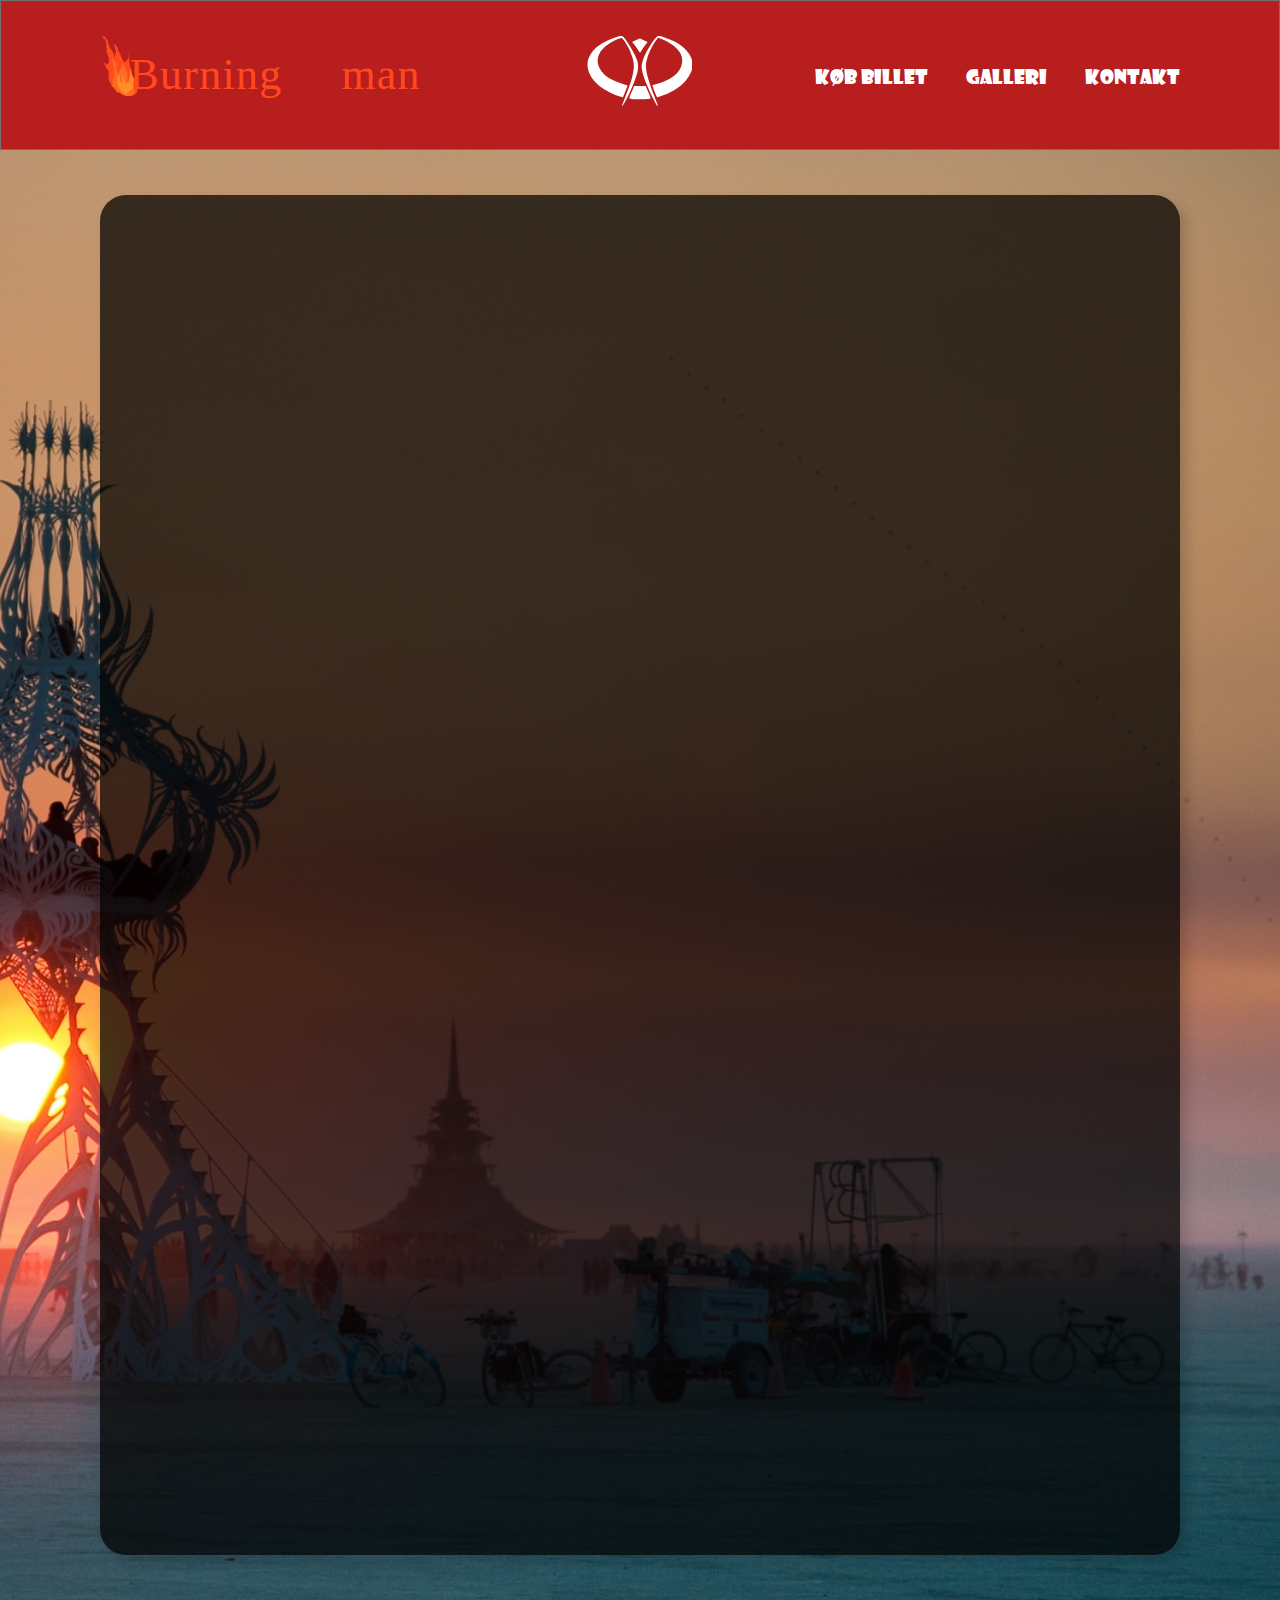
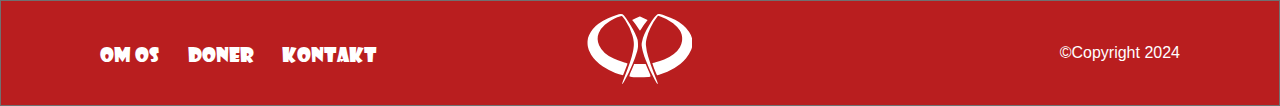
==== billet.html @ eccff58e "hello" ====
<!DOCTYPE html>
<html lang="da">
  <head>
    <meta charset="UTF-8" />
    <meta name="viewport" content="width=device-width, initial-scale=1.0" />
    <link rel="stylesheet" href="/assets/css/billet.css" />
    <title>Forside</title>
  </head>
  <body>
    <section id="nav">
      <nav>
        <a href="/"><img src="/assets/img/logo.svg" alt="Logo"></a>
        <a href="/" class="burning-logo"><img src="/assets/img/Burning-logo.svg" alt="Burning Logo"></a>
        <ul>
          <li><a href="#">KØB BILLET</a></li>
          <li><a href="/galleri.html">GALLERI</a></li>
          <li><a href="/kontakt.html">KONTAKT</a></li>
        </ul>
      </nav>
    </section>

    <section id="indhold">
      <section class="container">

      </section>
    </section>


    <section id="footer">
      <footer>
        <ul>
          <li><a href="#footer">OM OS</a></li>
          <li><a href="#footer">DONER</a></li>
          <li><a href="/kontakt.html">KONTAKT</a></li>
        </ul>
        <a href="/" class="burning-logo"><img src="/assets/img/Burning-logo.svg" alt="Burning Logo"></a>
        <p>©Copyright 2024</p>
      </footer>
    </section>

  </body>
</html>
---- assets/css/billet.css ----
@import url("/assets/css/nav-footer.css");

#indhold{
    background-image: url("/assets/img/billet-background.jpg");
  }
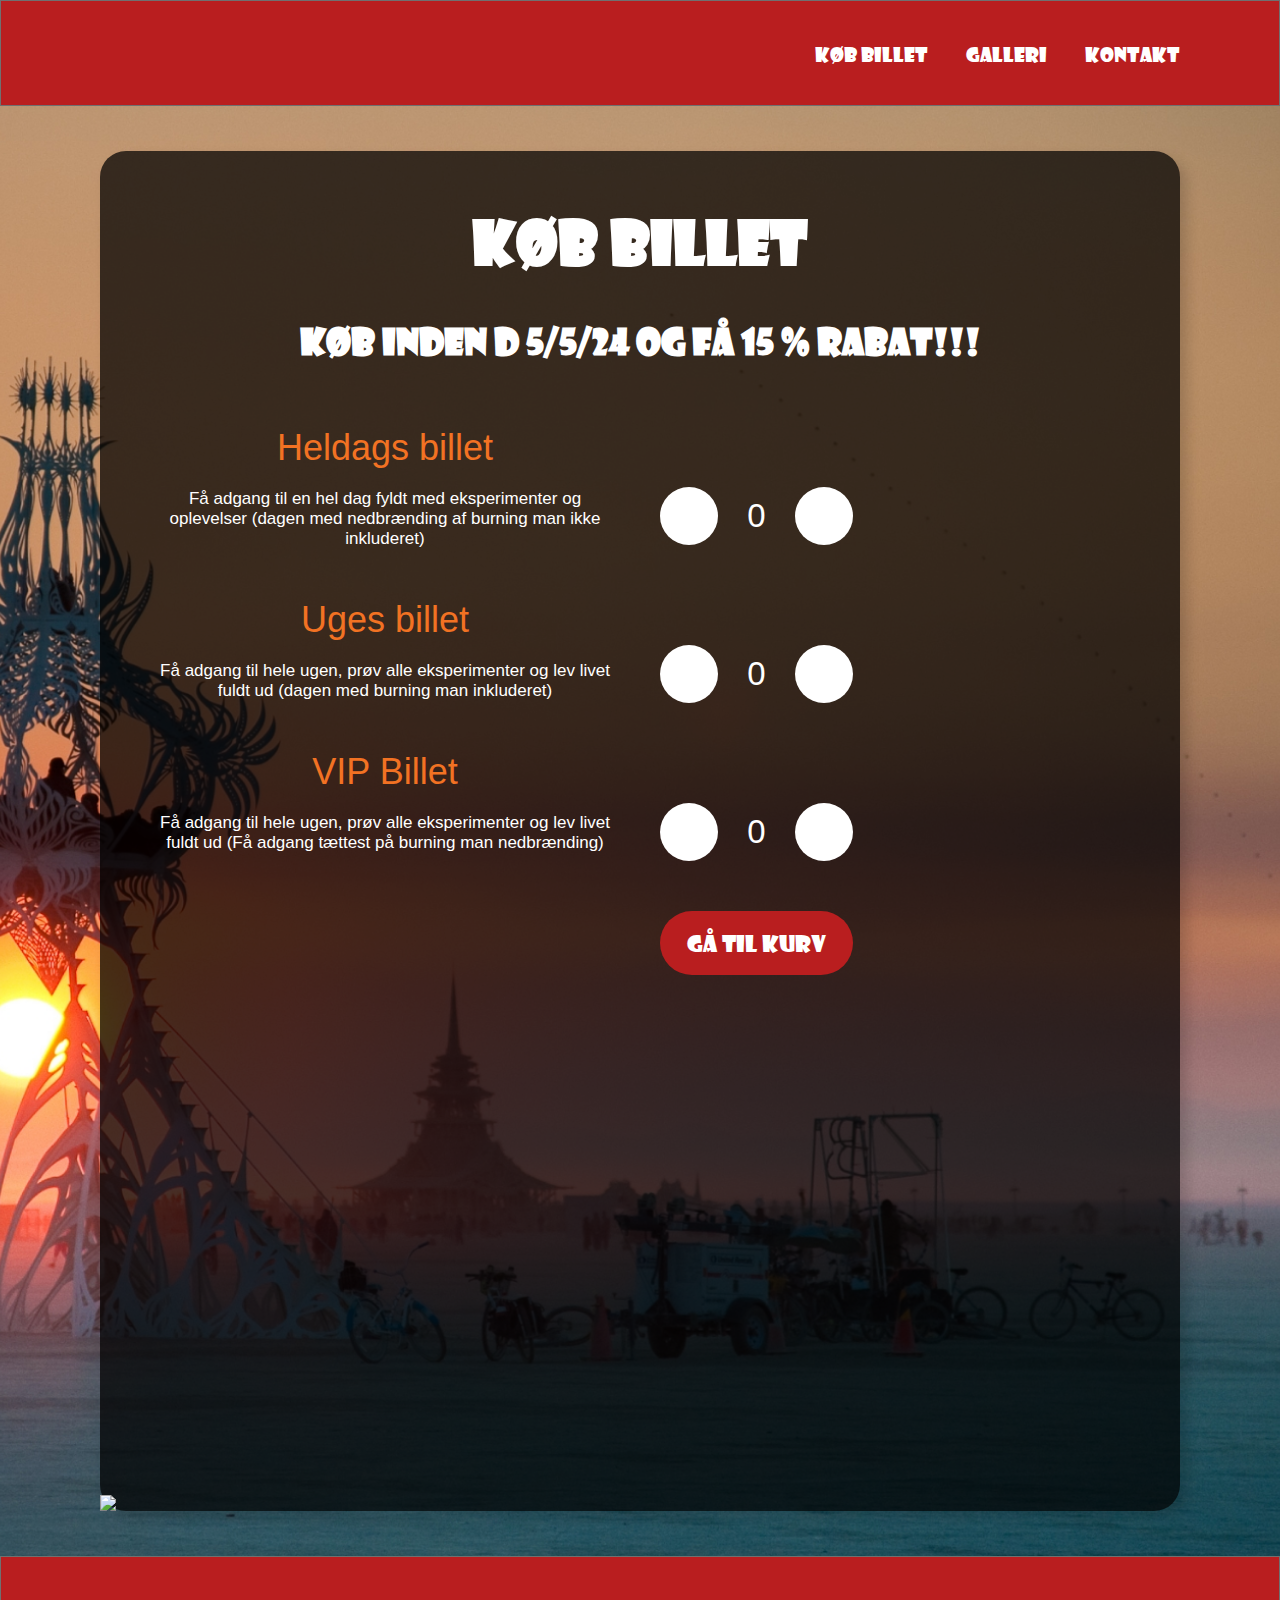
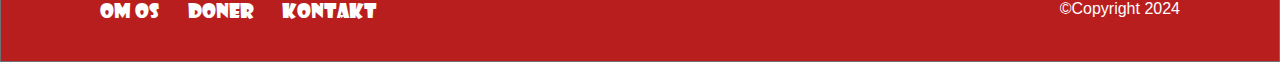
==== commit 44dc7391: "billet done" ====
--- a/billet.html
+++ b/billet.html
@@ -5,6 +5,8 @@
     <meta name="viewport" content="width=device-width, initial-scale=1.0" />
     <link rel="stylesheet" href="/assets/css/billet.css" />
     <title>Forside</title>
+    <link rel="stylesheet" href="https://cdnjs.cloudflare.com/ajax/libs/font-awesome/6.5.2/css/all.min.css" integrity="sha512-SnH5WK+bZxgPHs44uWIX+LLJAJ9/2PkPKZ5QiAj6Ta86w+fsb2TkcmfRyVX3pBnMFcV7oQPJkl9QevSCWr3W6A==" crossorigin="anonymous" referrerpolicy="no-referrer" />
+    <script src="/assets/js/billet.js" defer></script>
   </head>
   <body>
     <section id="nav">
@@ -21,7 +23,47 @@
 
     <section id="indhold">
       <section class="container">
+        <h1>Køb Billet</h1>
+        <h2>KØB INDEN D 5/5/24 OG FÅ 15 % RABAT!!!</h2>
+        <main>
+          <article class="info">
+          
+          <h3>Heldags billet</h3>
+          <p>Få adgang til en hel dag fyldt med eksperimenter og oplevelser 
+            (dagen med nedbrænding af burning man ikke inkluderet)</p>
 
+          <h3>Uges billet</h3>
+          <p>Få adgang til hele ugen, prøv alle eksperimenter og lev livet fuldt 
+            ud (dagen med burning man inkluderet)</p>
+
+          <h3>VIP Billet</h3>
+          <p>Få adgang til hele ugen, prøv alle eksperimenter og lev livet fuldt 
+            ud (Få adgang tættest på burning man nedbrænding)</p>
+        </article>
+
+        <article class="antal">
+          <ul class="heldags">
+            <li class="minus"><i class="fa-solid fa-minus"></i></li>
+            <li><p>0</p></li>
+            <li class="plus"><i class="fa-solid fa-plus"></i></li>
+          </ul>
+
+          <ul class="uge">
+            <li class="minus"><i class="fa-solid fa-minus"></i></li>
+            <li><p>0</p></li>
+            <li class="plus"><i class="fa-solid fa-plus"></i></li>
+          </ul>
+
+          <ul class="vip">
+            <li class="minus"><i class="fa-solid fa-minus"></i></li>
+            <li><p>0</p></li>
+            <li class="plus"><i class="fa-solid fa-plus"></i></li>
+          </ul>
+
+          <a href="#" class="btn">GÅ TIL KURV</a>
+        </article>
+        </main>
+        <img src="/assets/img/billet-kvinde-skulpture.svg">
       </section>
     </section>
 
--- a/assets/css/billet.css
+++ b/assets/css/billet.css
@@ -1,5 +1,71 @@
 @import url("/assets/css/nav-footer.css");
 
 #indhold{
-    background-image: url("/assets/img/billet-background.jpg");
-  }+  background-image: url("/assets/img/billet-background.jpg");
+}
+
+.container {
+  text-align: center;
+  padding: 45px 60px;
+}
+
+h1{
+  font-size: 60px;
+}h2{
+  font-size: 36px;
+  margin: 30px 0 60px 0;
+}h3{
+  font-size: 36px;
+  font-family: 'Gill Sans', sans-serif;
+  color: var(--orange);
+  font-weight: 400;
+}p{
+  font-size: 17px;
+  font-family: 'Gill Sans', sans-serif;
+}.info p{
+  max-width: 450px;
+  margin: 20px 0 50px 0;
+}.antal p{
+  font-size: 33px;
+}i{
+  font-size: 45px;
+  color: var(--black);
+}.plus, .minus{
+  width: 58px;
+  height: 58px;
+  border-radius: 29px;
+  background-color: var(--white);
+  display: flex;
+  justify-content: center;
+  align-items: center;
+}
+
+
+.antal{
+  margin-top: 60px;
+}.uge{
+  margin: 100px 0;
+}.vip{
+  margin-bottom: 50px;
+}
+
+ul{
+  display: flex;
+  justify-content: space-between;
+  align-items: center;
+  max-width: 205px;
+  width: 100%;
+}
+
+
+main{
+  display: flex;
+  gap: 50px;
+}
+
+img{
+  position: absolute;
+  top: 100%;
+  left: 0;
+  transform: translateY(-100%);
+}